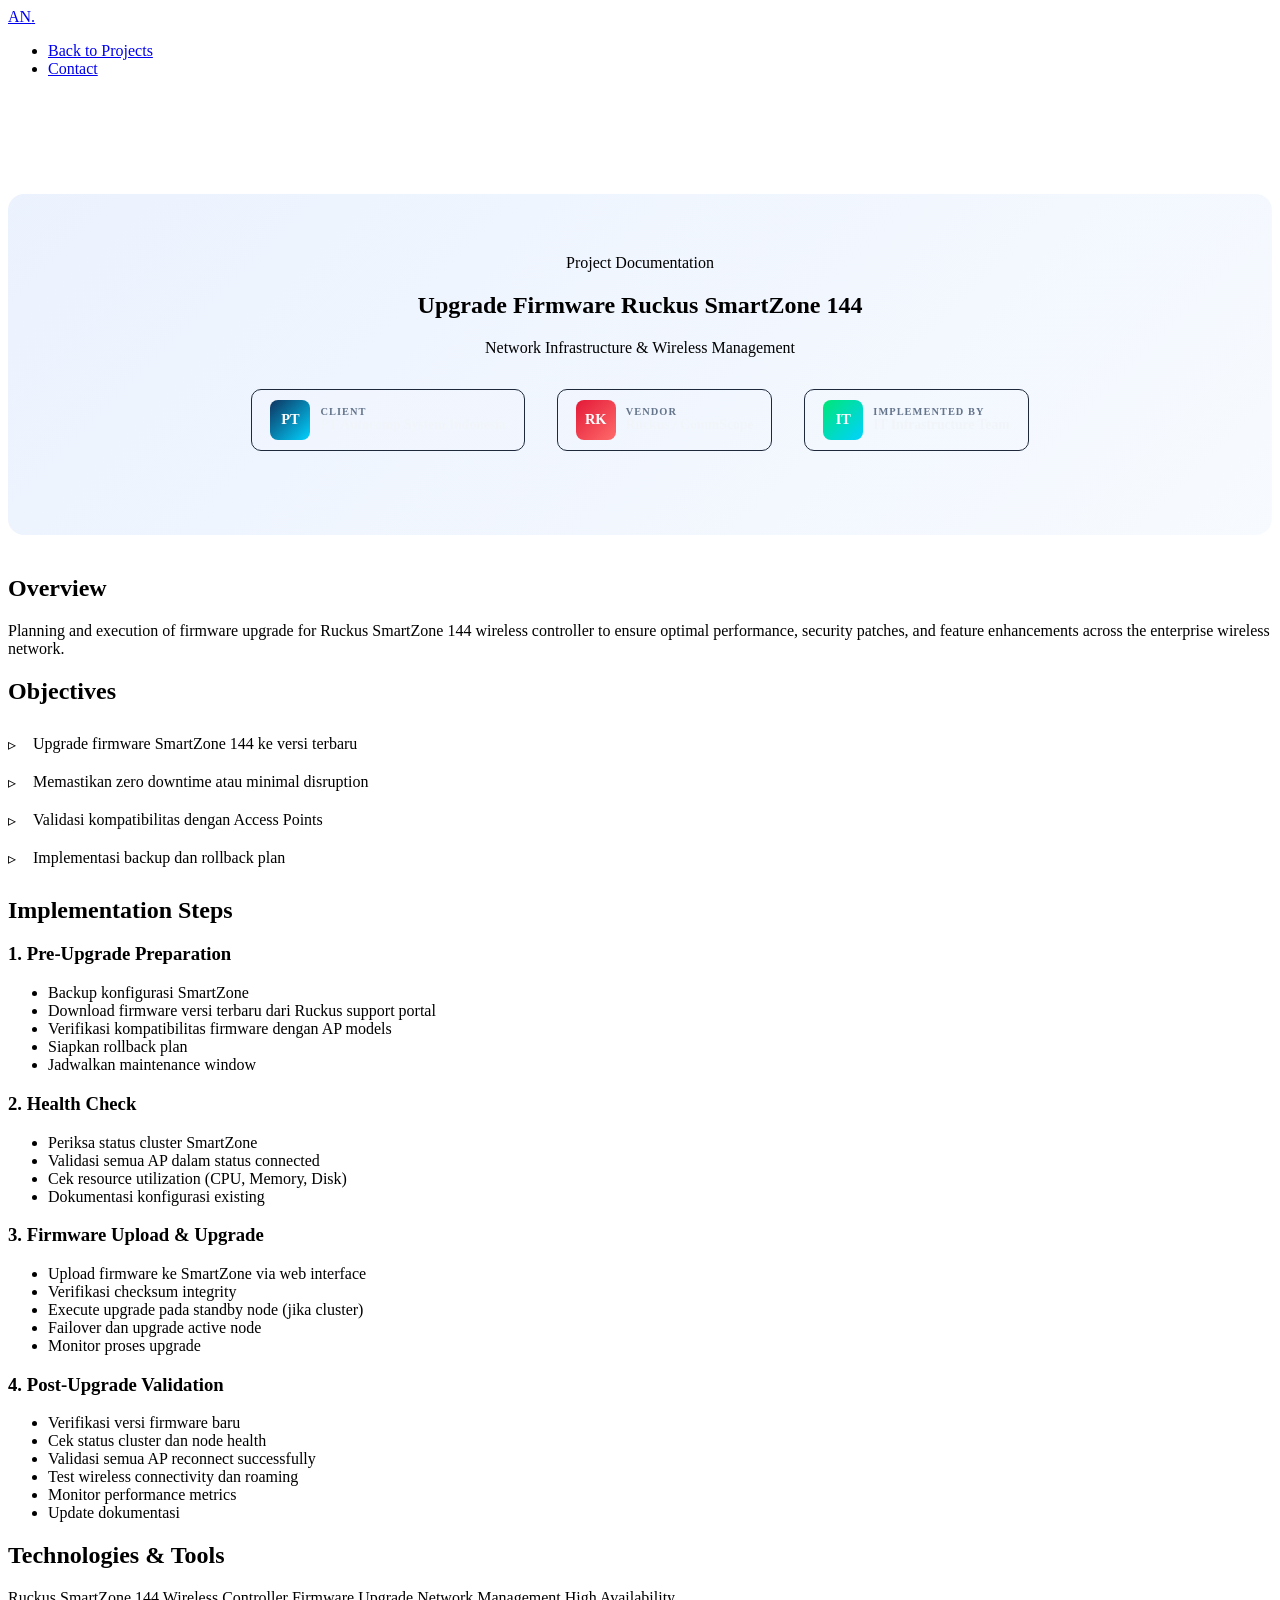
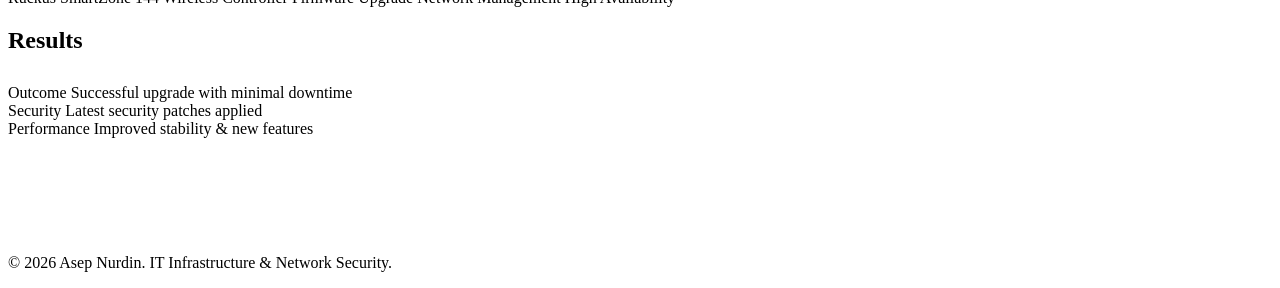
==== upgrade_ruckus_smartzone-144/index.html @ 4c5140f9 "Create index.html" ====
<!DOCTYPE html>
<html lang="en">
<head>
    <meta charset="UTF-8">
    <meta name="viewport" content="width=device-width, initial-scale=1.0">
    <title>Upgrade Ruckus SmartZone 144 - Asep Nurdin</title>
    <link rel="stylesheet" href="/asepnurdin-portfolio/css/style.css">
    <style>
        .project-detail { padding: 100px 0; background: var(--bg-primary); }
        .detail-header { 
            background: linear-gradient(135deg, rgba(59, 130, 246, 0.1) 0%, rgba(96, 165, 250, 0.05) 100%);
            padding: 60px;
            border-radius: 16px;
            border: 1px solid var(--border-light);
            margin-bottom: 40px;
        }
        .client-logos {
            display: flex;
            justify-content: center;
            gap: 32px;
            margin: 32px 0 24px;
            flex-wrap: wrap;
            align-items: center;
        }
        .logo-card {
            display: flex;
            align-items: center;
            gap: 10px;
            padding: 10px 18px;
            background: rgba(255,255,255,0.03);
            border: 1px solid #1E293B;
            border-radius: 10px;
        }
        .logo-icon {
            width: 40px;
            height: 40px;
            border-radius: 8px;
            display: flex;
            align-items: center;
            justify-content: center;
            font-weight: 900;
            color: white;
            font-size: 0.9rem;
        }
        .logo-client { background: linear-gradient(135deg, #0F3460, #00D2FF); }
        .logo-vendor { background: linear-gradient(135deg, #E31937, #FF6B6B); }
        .logo-company { background: linear-gradient(135deg, #00E676, #00D2FF); }
        .logo-text { text-align: left; }
        .logo-label {
            font-size: 0.65rem;
            color: #64748B;
            text-transform: uppercase;
            letter-spacing: 0.1em;
            font-weight: 600;
        }
        .logo-name {
            font-size: 0.85rem;
            font-weight: 700;
            color: #F1F5F9;
        }
    </style>
</head>
<body>

    <nav class="navbar">
        <div class="nav-container">
            <a href="/asepnurdin-portfolio/" class="logo">AN<span class="dot">.</span></a>
            <ul class="nav-menu">
                <li><a href="/asepnurdin-portfolio/#projects">Back to Projects</a></li>
                <li><a href="/asepnurdin-portfolio/#contact">Contact</a></li>
            </ul>
        </div>
    </nav>

    <section class="project-detail">
        <div class="container">
            <div class="detail-header">
                <span class="section-tag" style="text-align: center; display: block;">Project Documentation</span>
                <h1 class="hero-title" style="text-align: center; margin-bottom: 20px;">Upgrade Firmware Ruckus SmartZone 144</h1>
                <p class="hero-subtitle" style="text-align: center;">Network Infrastructure & Wireless Management</p>
                
                <!-- Client / Company Logos -->
                <div class="client-logos">
                    <div class="logo-card">
                        <div class="logo-icon logo-client">PT</div>
                        <div class="logo-text">
                            <div class="logo-label">Client</div>
                            <div class="logo-name">PT Autocomp System Indonesia</div>
                        </div>
                    </div>
                    <div class="logo-card">
                        <div class="logo-icon logo-vendor">RK</div>
                        <div class="logo-text">
                            <div class="logo-label">Vendor</div>
                            <div class="logo-name">Ruckus / CommScope</div>
                        </div>
                    </div>
                    <div class="logo-card">
                        <div class="logo-icon logo-company">IT</div>
                        <div class="logo-text">
                            <div class="logo-label">Implemented by</div>
                            <div class="logo-name">IT Infrastructure Team</div>
                        </div>
                    </div>
                </div>
            </div>

            <section class="section">
                <h2>Overview</h2>
                <p>Planning and execution of firmware upgrade for Ruckus SmartZone 144 wireless controller to ensure optimal performance, security patches, and feature enhancements across the enterprise wireless network.</p>
            </section>

            <section class="section">
                <h2>Objectives</h2>
                <ul style="list-style: none; padding-left: 0;">
                    <li style="padding: 10px 0 10px 25px; position: relative; color: var(--text-secondary);">
                        <span style="position: absolute; left: 0; color: var(--accent);">▹</span>
                        Upgrade firmware SmartZone 144 ke versi terbaru
                    </li>
                    <li style="padding: 10px 0 10px 25px; position: relative; color: var(--text-secondary);">
                        <span style="position: absolute; left: 0; color: var(--accent);">▹</span>
                        Memastikan zero downtime atau minimal disruption
                    </li>
                    <li style="padding: 10px 0 10px 25px; position: relative; color: var(--text-secondary);">
                        <span style="position: absolute; left: 0; color: var(--accent);">▹</span>
                        Validasi kompatibilitas dengan Access Points
                    </li>
                    <li style="padding: 10px 0 10px 25px; position: relative; color: var(--text-secondary);">
                        <span style="position: absolute; left: 0; color: var(--accent);">▹</span>
                        Implementasi backup dan rollback plan
                    </li>
                </ul>
            </section>

            <section class="section">
                <h2>Implementation Steps</h2>
                <div class="timeline">
                    <div class="timeline-item">
                        <div class="timeline-marker"></div>
                        <div class="timeline-content">
                            <div class="timeline-header">
                                <div>
                                    <h3>1. Pre-Upgrade Preparation</h3>
                                </div>
                            </div>
                            <ul class="timeline-list">
                                <li>Backup konfigurasi SmartZone</li>
                                <li>Download firmware versi terbaru dari Ruckus support portal</li>
                                <li>Verifikasi kompatibilitas firmware dengan AP models</li>
                                <li>Siapkan rollback plan</li>
                                <li>Jadwalkan maintenance window</li>
                            </ul>
                        </div>
                    </div>

                    <div class="timeline-item">
                        <div class="timeline-marker"></div>
                        <div class="timeline-content">
                            <div class="timeline-header">
                                <div>
                                    <h3>2. Health Check</h3>
                                </div>
                            </div>
                            <ul class="timeline-list">
                                <li>Periksa status cluster SmartZone</li>
                                <li>Validasi semua AP dalam status connected</li>
                                <li>Cek resource utilization (CPU, Memory, Disk)</li>
                                <li>Dokumentasi konfigurasi existing</li>
                            </ul>
                        </div>
                    </div>

                    <div class="timeline-item">
                        <div class="timeline-marker"></div>
                        <div class="timeline-content">
                            <div class="timeline-header">
                                <div>
                                    <h3>3. Firmware Upload & Upgrade</h3>
                                </div>
                            </div>
                            <ul class="timeline-list">
                                <li>Upload firmware ke SmartZone via web interface</li>
                                <li>Verifikasi checksum integrity</li>
                                <li>Execute upgrade pada standby node (jika cluster)</li>
                                <li>Failover dan upgrade active node</li>
                                <li>Monitor proses upgrade</li>
                            </ul>
                        </div>
                    </div>

                    <div class="timeline-item">
                        <div class="timeline-marker"></div>
                        <div class="timeline-content">
                            <div class="timeline-header">
                                <div>
                                    <h3>4. Post-Upgrade Validation</h3>
                                </div>
                            </div>
                            <ul class="timeline-list">
                                <li>Verifikasi versi firmware baru</li>
                                <li>Cek status cluster dan node health</li>
                                <li>Validasi semua AP reconnect successfully</li>
                                <li>Test wireless connectivity dan roaming</li>
                                <li>Monitor performance metrics</li>
                                <li>Update dokumentasi</li>
                            </ul>
                        </div>
                    </div>
                </div>
            </section>

            <section class="section">
                <h2>Technologies & Tools</h2>
                <div class="project-tech" style="margin-top: 20px;">
                    <span>Ruckus SmartZone 144</span>
                    <span>Wireless Controller</span>
                    <span>Firmware Upgrade</span>
                    <span>Network Management</span>
                    <span>High Availability</span>
                </div>
            </section>

            <section class="section">
                <h2>Results</h2>
                <div class="about-info" style="margin-top: 30px;">
                    <div class="info-card">
                        <div>
                            <span class="info-label">Outcome</span>
                            <span class="info-value">Successful upgrade with minimal downtime</span>
                        </div>
                    </div>
                    <div class="info-card">
                        <div>
                            <span class="info-label">Security</span>
                            <span class="info-value">Latest security patches applied</span>
                        </div>
                    </div>
                    <div class="info-card">
                        <div>
                            <span class="info-label">Performance</span>
                            <span class="info-value">Improved stability & new features</span>
                        </div>
                    </div>
                </div>
            </section>

        </div>
    </section>

    <footer>
        <div class="container">
            <div class="footer-content">
                <p class="footer-text">© 2026 Asep Nurdin. IT Infrastructure & Network Security.</p>
            </div>
        </div>
    </footer>

</body>
</html>
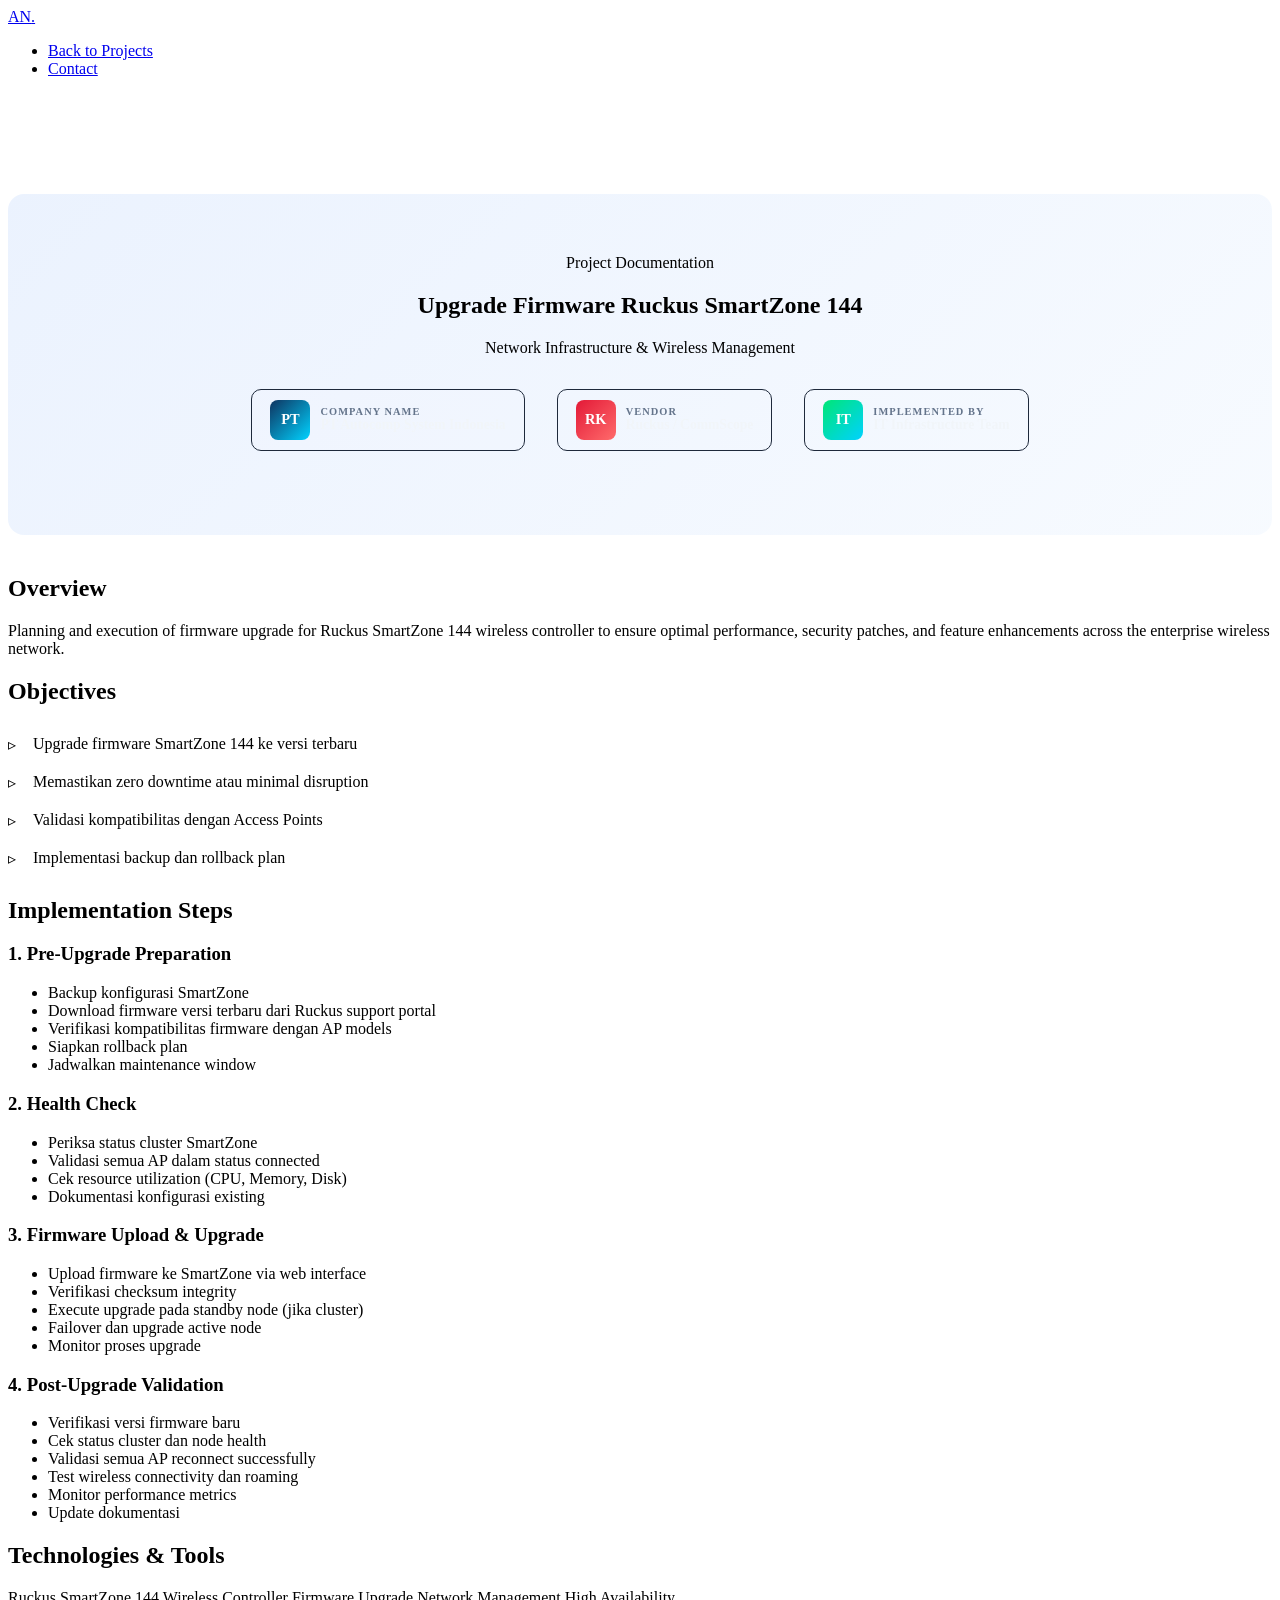
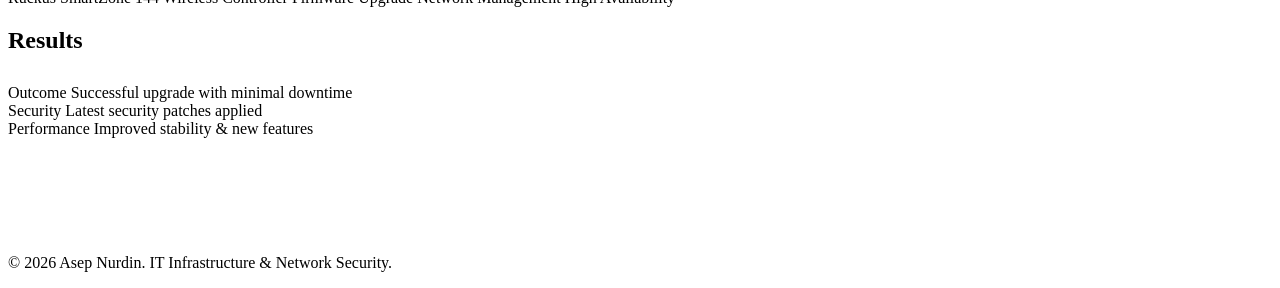
==== commit 3ef456f3: "Update index.html" ====
--- a/upgrade_ruckus_smartzone-144/index.html
+++ b/upgrade_ruckus_smartzone-144/index.html
@@ -84,7 +84,7 @@
                     <div class="logo-card">
                         <div class="logo-icon logo-client">PT</div>
                         <div class="logo-text">
-                            <div class="logo-label">Client</div>
+                            <div class="logo-label">Company Name</div>
                             <div class="logo-name">PT Autocomp System Indonesia</div>
                         </div>
                     </div>
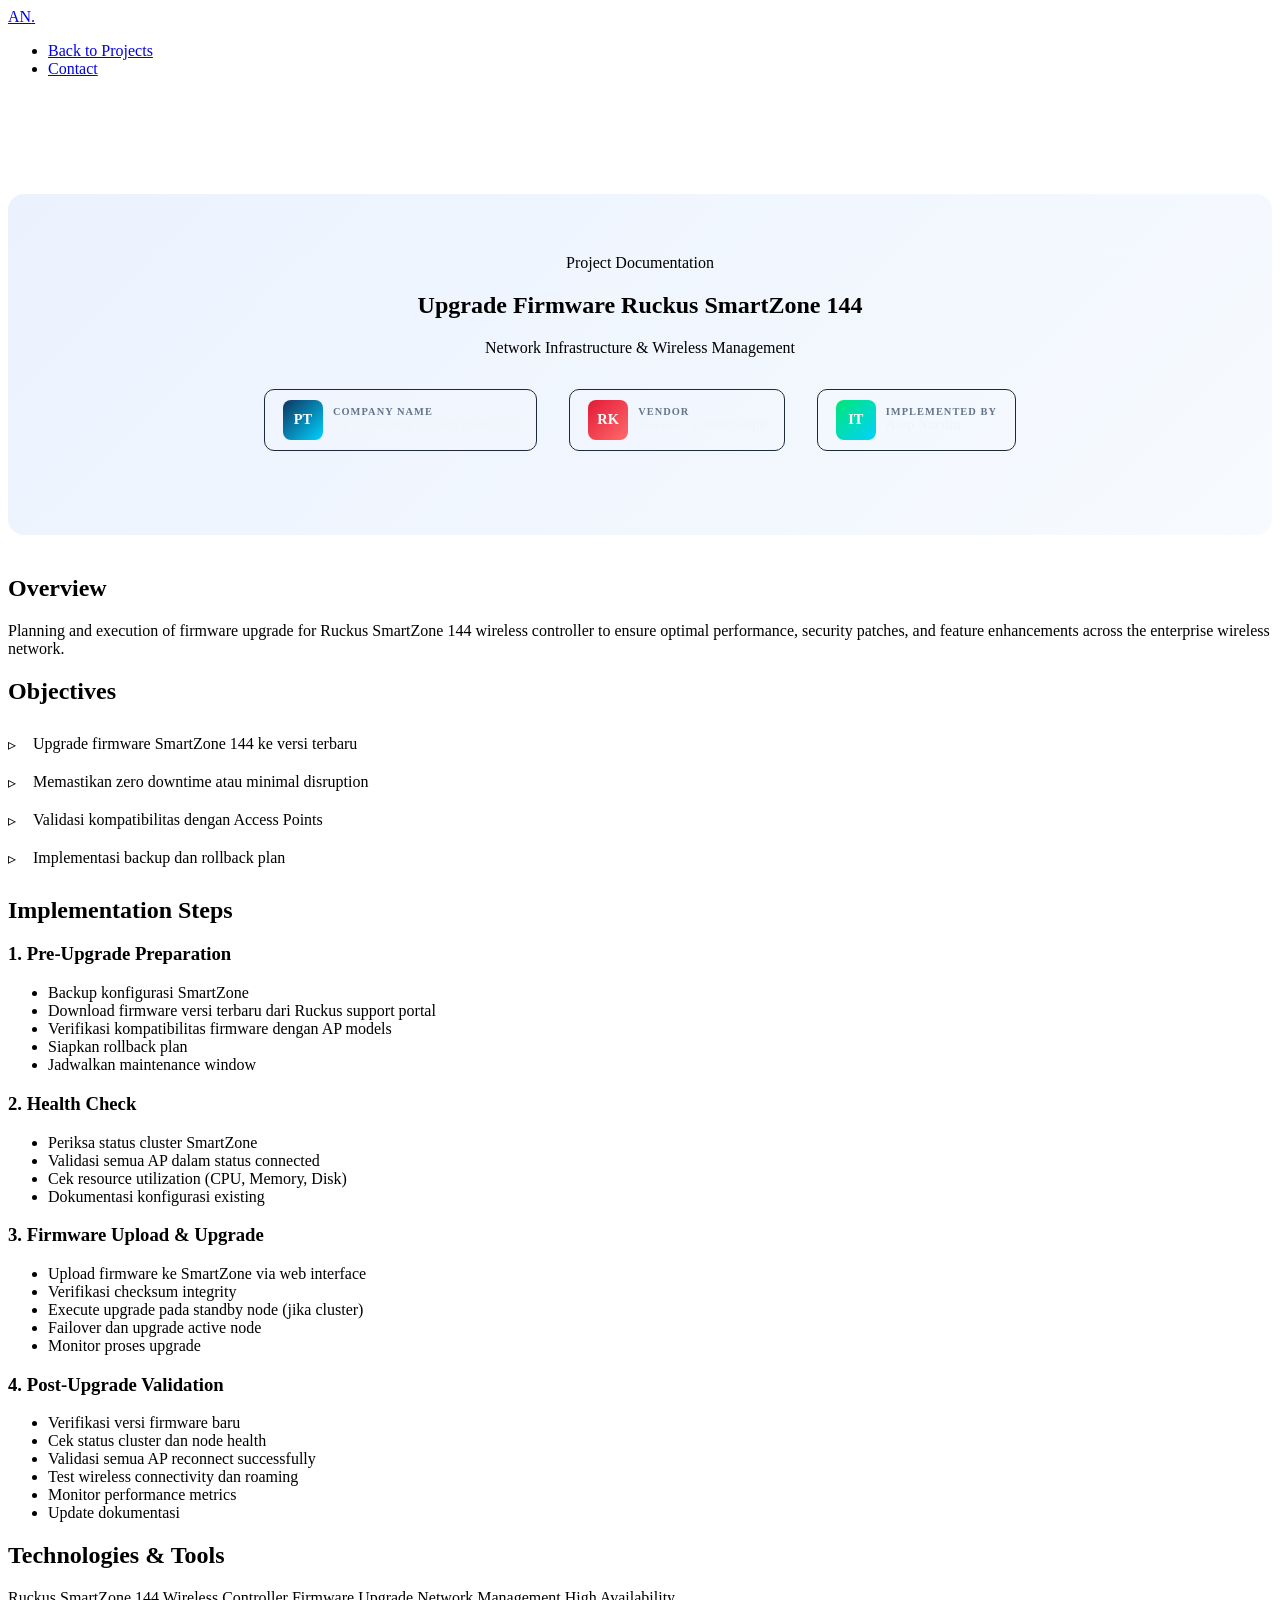
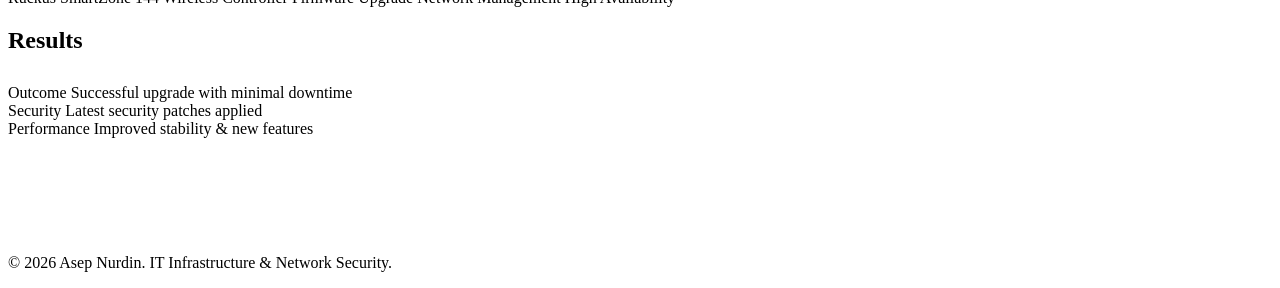
==== commit 3746eaba: "Update index.html" ====
--- a/upgrade_ruckus_smartzone-144/index.html
+++ b/upgrade_ruckus_smartzone-144/index.html
@@ -99,7 +99,7 @@
                         <div class="logo-icon logo-company">IT</div>
                         <div class="logo-text">
                             <div class="logo-label">Implemented by</div>
-                            <div class="logo-name">IT Infrastructure Team</div>
+                            <div class="logo-name">Asep Nurdin</div>
                         </div>
                     </div>
                 </div>
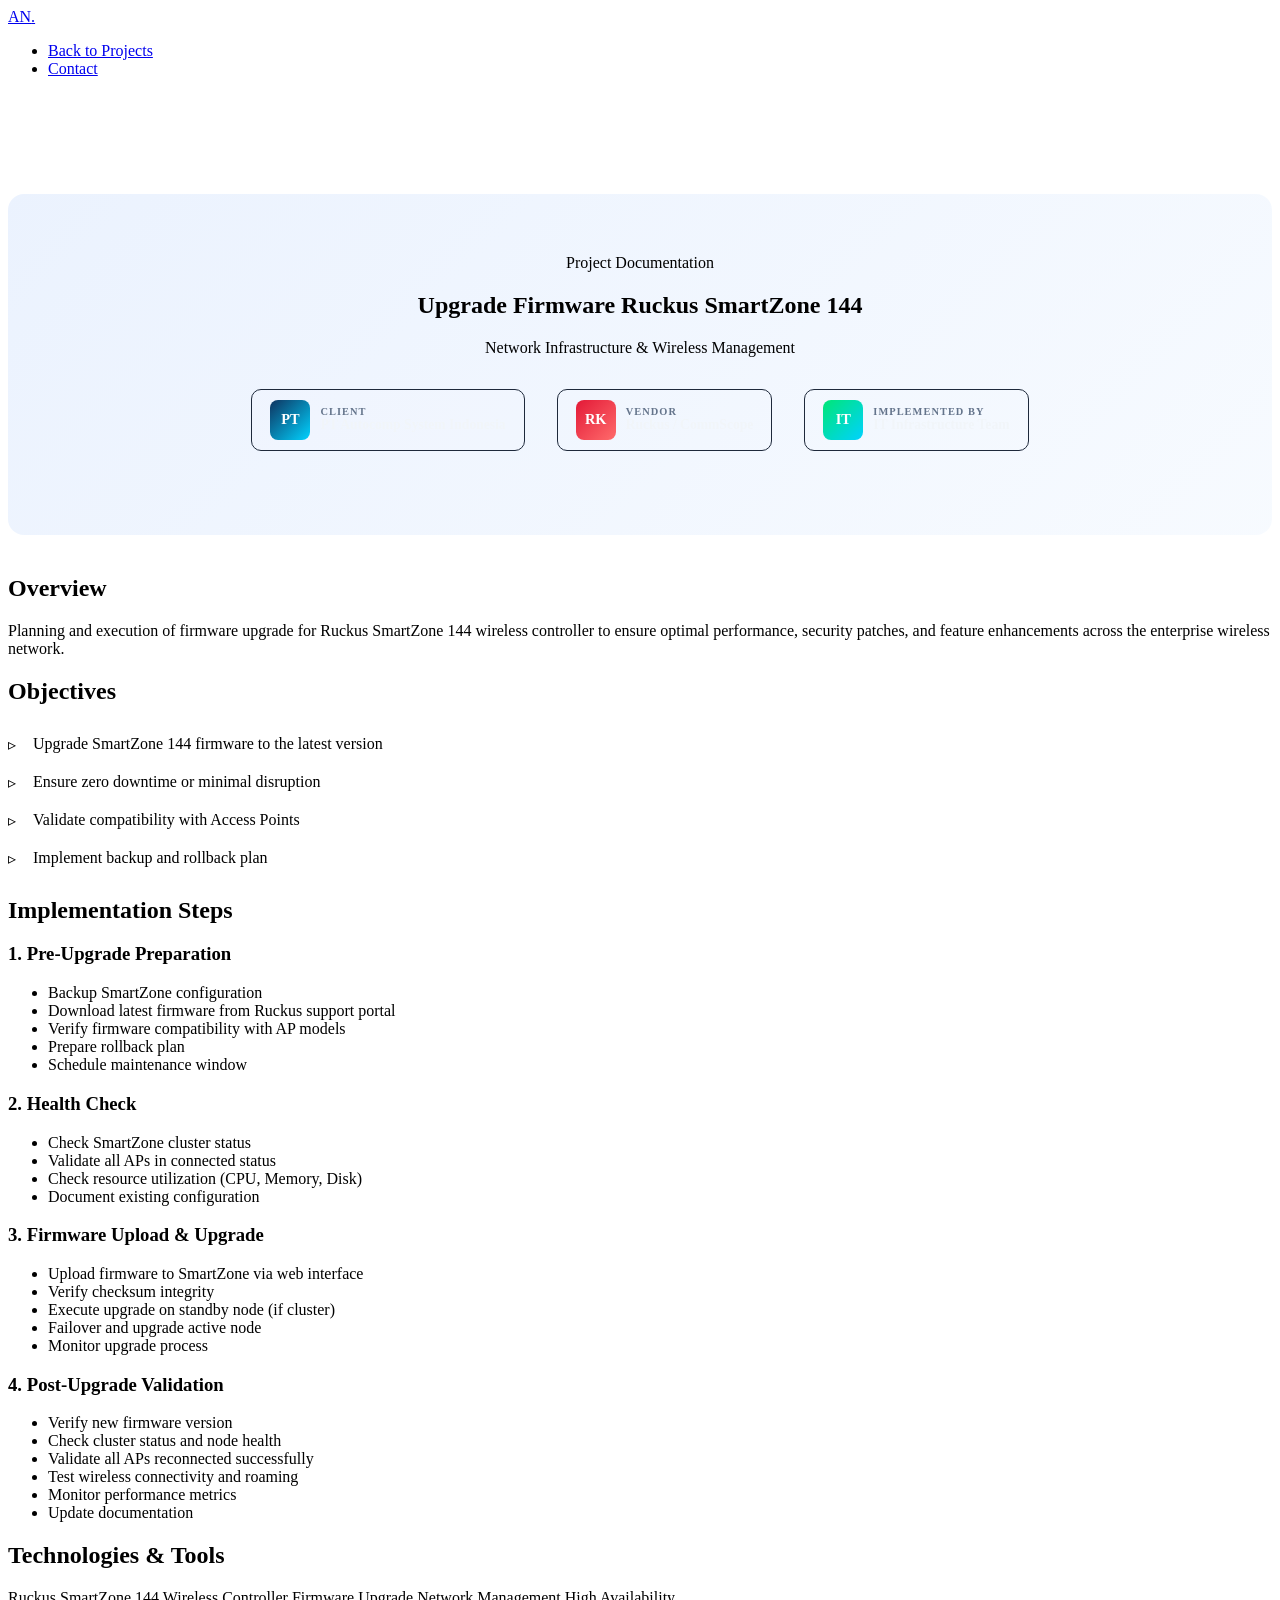
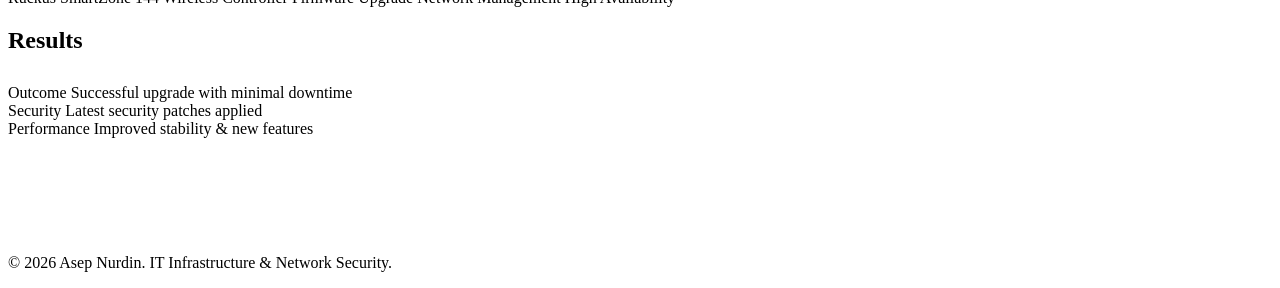
==== commit e3573f3b: "Update index.html" ====
--- a/upgrade_ruckus_smartzone-144/index.html
+++ b/upgrade_ruckus_smartzone-144/index.html
@@ -84,7 +84,7 @@
                     <div class="logo-card">
                         <div class="logo-icon logo-client">PT</div>
                         <div class="logo-text">
-                            <div class="logo-label">Company Name</div>
+                            <div class="logo-label">Client</div>
                             <div class="logo-name">PT Autocomp System Indonesia</div>
                         </div>
                     </div>
@@ -99,7 +99,7 @@
                         <div class="logo-icon logo-company">IT</div>
                         <div class="logo-text">
                             <div class="logo-label">Implemented by</div>
-                            <div class="logo-name">Asep Nurdin</div>
+                            <div class="logo-name">IT Infrastructure Team</div>
                         </div>
                     </div>
                 </div>
@@ -115,19 +115,19 @@
                 <ul style="list-style: none; padding-left: 0;">
                     <li style="padding: 10px 0 10px 25px; position: relative; color: var(--text-secondary);">
                         <span style="position: absolute; left: 0; color: var(--accent);">▹</span>
-                        Upgrade firmware SmartZone 144 ke versi terbaru
-                    </li>
-                    <li style="padding: 10px 0 10px 25px; position: relative; color: var(--text-secondary);">
-                        <span style="position: absolute; left: 0; color: var(--accent);">▹</span>
-                        Memastikan zero downtime atau minimal disruption
-                    </li>
-                    <li style="padding: 10px 0 10px 25px; position: relative; color: var(--text-secondary);">
-                        <span style="position: absolute; left: 0; color: var(--accent);">▹</span>
-                        Validasi kompatibilitas dengan Access Points
-                    </li>
-                    <li style="padding: 10px 0 10px 25px; position: relative; color: var(--text-secondary);">
-                        <span style="position: absolute; left: 0; color: var(--accent);">▹</span>
-                        Implementasi backup dan rollback plan
+                        Upgrade SmartZone 144 firmware to the latest version
+                    </li>
+                    <li style="padding: 10px 0 10px 25px; position: relative; color: var(--text-secondary);">
+                        <span style="position: absolute; left: 0; color: var(--accent);">▹</span>
+                        Ensure zero downtime or minimal disruption
+                    </li>
+                    <li style="padding: 10px 0 10px 25px; position: relative; color: var(--text-secondary);">
+                        <span style="position: absolute; left: 0; color: var(--accent);">▹</span>
+                        Validate compatibility with Access Points
+                    </li>
+                    <li style="padding: 10px 0 10px 25px; position: relative; color: var(--text-secondary);">
+                        <span style="position: absolute; left: 0; color: var(--accent);">▹</span>
+                        Implement backup and rollback plan
                     </li>
                 </ul>
             </section>
@@ -144,11 +144,11 @@
                                 </div>
                             </div>
                             <ul class="timeline-list">
-                                <li>Backup konfigurasi SmartZone</li>
-                                <li>Download firmware versi terbaru dari Ruckus support portal</li>
-                                <li>Verifikasi kompatibilitas firmware dengan AP models</li>
-                                <li>Siapkan rollback plan</li>
-                                <li>Jadwalkan maintenance window</li>
+                                <li>Backup SmartZone configuration</li>
+                                <li>Download latest firmware from Ruckus support portal</li>
+                                <li>Verify firmware compatibility with AP models</li>
+                                <li>Prepare rollback plan</li>
+                                <li>Schedule maintenance window</li>
                             </ul>
                         </div>
                     </div>
@@ -162,10 +162,10 @@
                                 </div>
                             </div>
                             <ul class="timeline-list">
-                                <li>Periksa status cluster SmartZone</li>
-                                <li>Validasi semua AP dalam status connected</li>
-                                <li>Cek resource utilization (CPU, Memory, Disk)</li>
-                                <li>Dokumentasi konfigurasi existing</li>
+                                <li>Check SmartZone cluster status</li>
+                                <li>Validate all APs in connected status</li>
+                                <li>Check resource utilization (CPU, Memory, Disk)</li>
+                                <li>Document existing configuration</li>
                             </ul>
                         </div>
                     </div>
@@ -179,11 +179,11 @@
                                 </div>
                             </div>
                             <ul class="timeline-list">
-                                <li>Upload firmware ke SmartZone via web interface</li>
-                                <li>Verifikasi checksum integrity</li>
-                                <li>Execute upgrade pada standby node (jika cluster)</li>
-                                <li>Failover dan upgrade active node</li>
-                                <li>Monitor proses upgrade</li>
+                                <li>Upload firmware to SmartZone via web interface</li>
+                                <li>Verify checksum integrity</li>
+                                <li>Execute upgrade on standby node (if cluster)</li>
+                                <li>Failover and upgrade active node</li>
+                                <li>Monitor upgrade process</li>
                             </ul>
                         </div>
                     </div>
@@ -197,12 +197,12 @@
                                 </div>
                             </div>
                             <ul class="timeline-list">
-                                <li>Verifikasi versi firmware baru</li>
-                                <li>Cek status cluster dan node health</li>
-                                <li>Validasi semua AP reconnect successfully</li>
-                                <li>Test wireless connectivity dan roaming</li>
+                                <li>Verify new firmware version</li>
+                                <li>Check cluster status and node health</li>
+                                <li>Validate all APs reconnected successfully</li>
+                                <li>Test wireless connectivity and roaming</li>
                                 <li>Monitor performance metrics</li>
-                                <li>Update dokumentasi</li>
+                                <li>Update documentation</li>
                             </ul>
                         </div>
                     </div>
